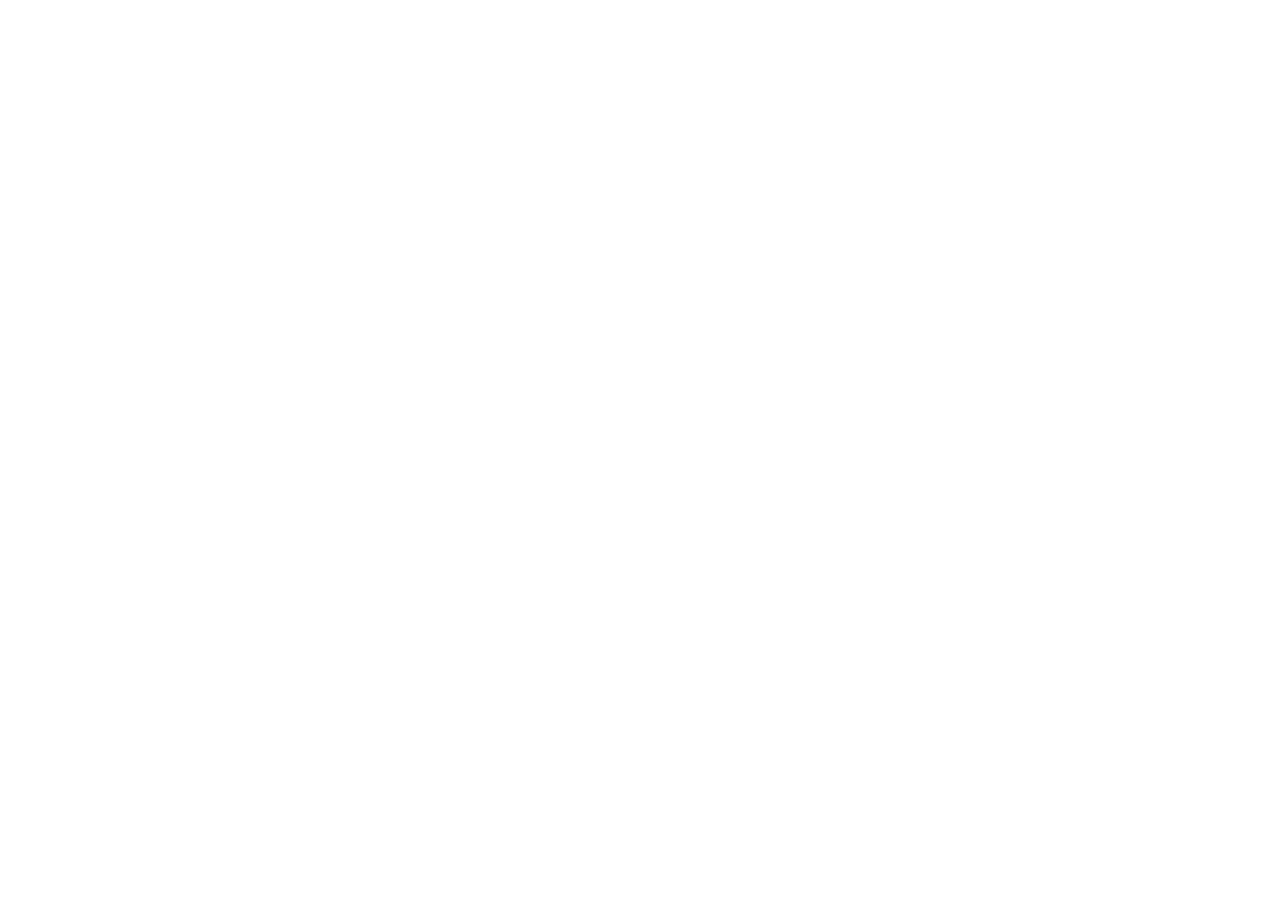
==== index.html @ 28ce80d2 "first commit" ====
<!DOCTYPE html>
<html lang="en">
<head>
    <meta charset="UTF-8">
    <meta name="viewport" content="width=device-width, initial-scale=1.0">
    <title>Martin | Home</title>
</head>
<body>
    
</body>
</html>
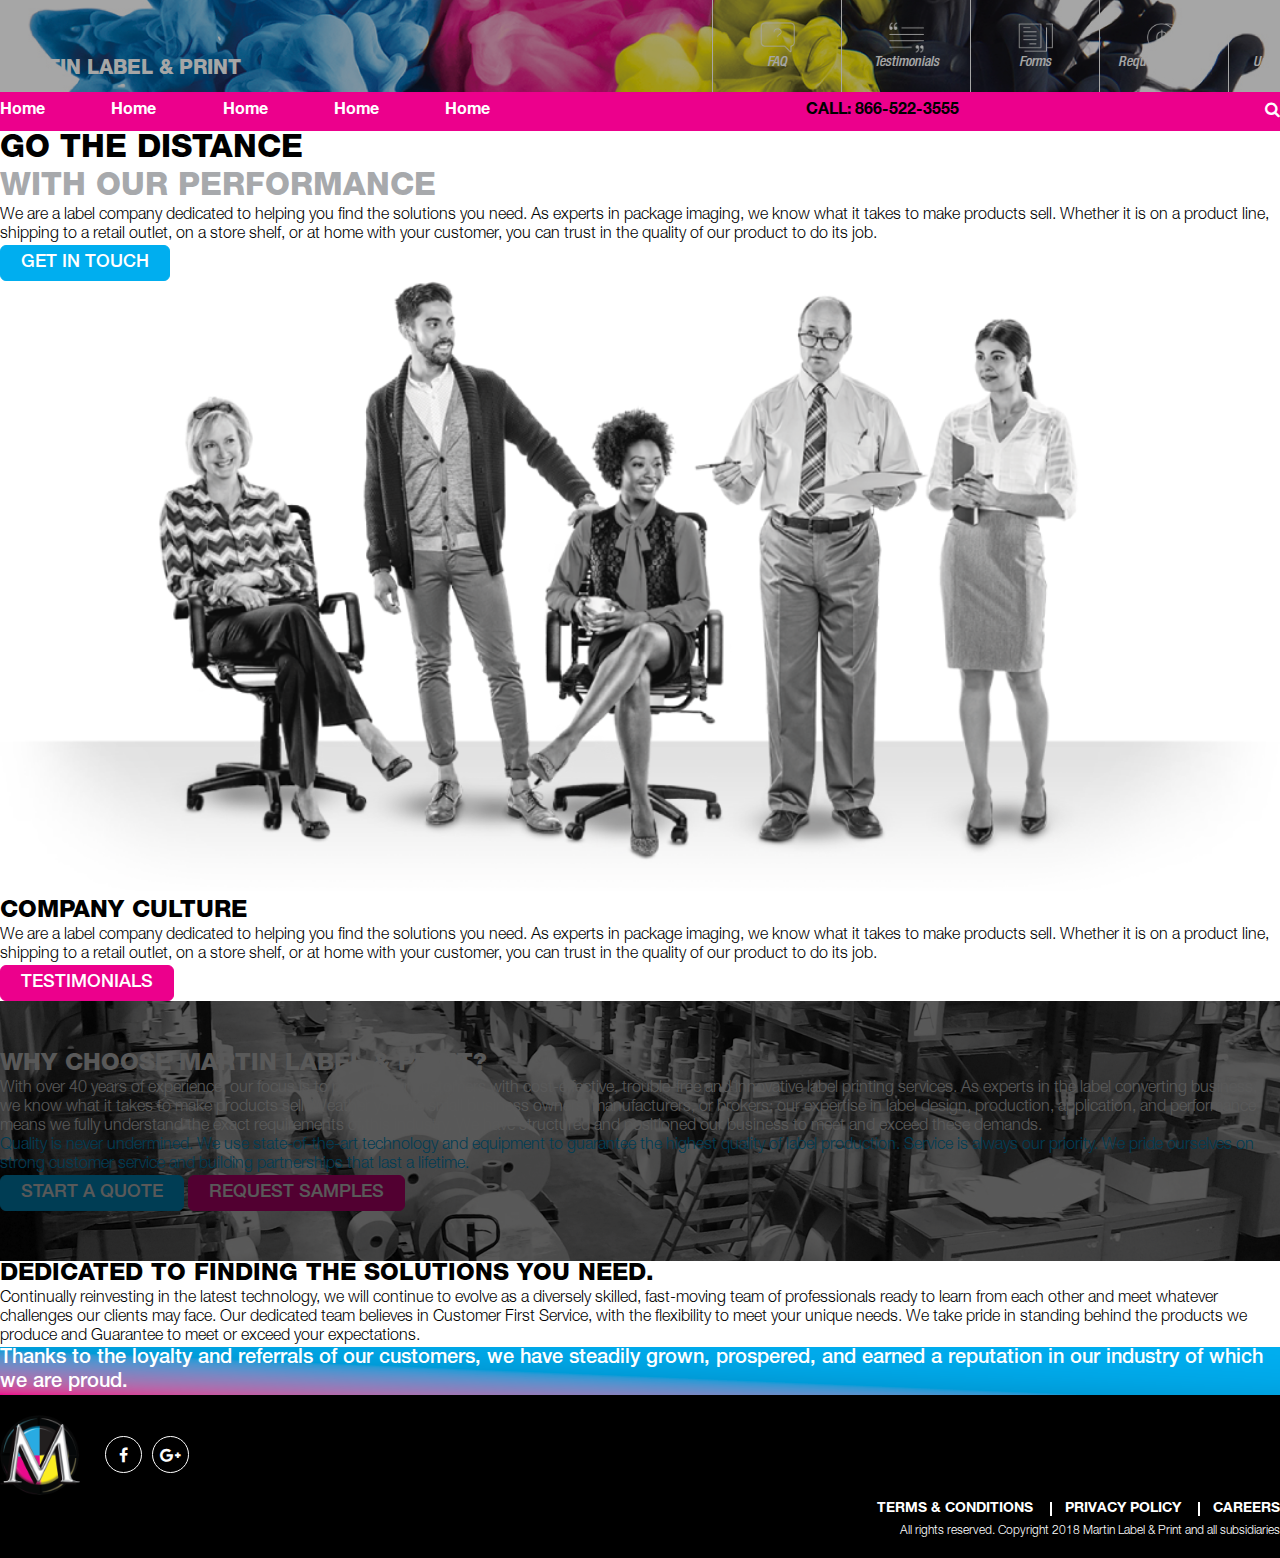
==== commit 117a1d3c: "Header Footer Home Page Done" ====
--- a/index.html
+++ b/index.html
@@ -4,8 +4,203 @@
     <meta charset="UTF-8">
     <meta name="viewport" content="width=device-width, initial-scale=1.0">
     <title>Martin | Home</title>
+    <link rel="stylesheet" href="https://cdn.jsdelivr.net/npm/bootstrap@4.6.2/dist/css/bootstrap.min.css" integrity="sha384-xOolHFLEh07PJGoPkLv1IbcEPTNtaed2xpHsD9ESMhqIYd0nLMwNLD69Npy4HI+N" crossorigin="anonymous">
+    <link rel="stylesheet" href="https://cdnjs.cloudflare.com/ajax/libs/font-awesome/4.7.0/css/font-awesome.min.css">
+    <link rel="stylesheet" href="/assets/css/style.css">
 </head>
 <body>
-    
+    <header>
+        <div class="topNavWrap">
+            <div class="container-fluid">
+                <div class="row">
+                    <div class="col-lg-8 m-auto">
+                        <div class="topNav">
+                            <div class="navLeft">
+                                <div class="siteLogo">
+                                    <img src="/assets/images/HeaderLogo.png" alt="">
+                                </div>
+                                <div class="siteTitle">
+                                    MARTIN LABEL & PRINT
+                                </div>
+                            </div>
+                            <div class="navRight">
+                                <div class="nrListWrap">
+                                    <ul class="nrlist">
+                                        <li class="nrItem"><span class="navIcon"><img src="./assets/images/headerIcon1.png" alt=""></span><span class="navTxt"><a href="javascript:(void)"> FAQ</a></span></li>
+                                        <li class="nrItem"><span class="navIcon"><img src="./assets/images/headerIcon2.png" alt=""></span><span class="navTxt"><a href="javascript:(void)"> Testimonials</a></span></li>
+                                        <li class="nrItem"><span class="navIcon"><img src="./assets/images/headerIcon3.png" alt=""></span><span class="navTxt"><a href="javascript:(void)"> Forms</a></span></li>
+                                        <li class="nrItem"><span class="navIcon"><img src="./assets/images/headerIcon4.png" alt=""></span><span class="navTxt"><a href="javascript:(void)"> Request Estimate</a></span></li>
+                                        <li class="nrItem"><span class="navIcon"><img src="./assets/images/headerIcon5.png" alt=""></span><span class="navTxt"><a href="javascript:(void)"> Upload Artwork</a></span></li>
+                                    </ul>
+                                </div>
+                            </div>
+                        </div>
+                    </div>
+                </div>
+            </div>
+        </div>
+        <div class="bottomNavWrap">
+            <div class="container-fluid">
+                <div class="row">
+                    <div class="col-lg-8 m-auto">
+                        <div class="bottomNav">
+                            <ul class="bnList">
+                                <li class="bnItem">Home</li>
+                                <li class="bnItem">Home</li>
+                                <li class="bnItem">Home</li>
+                                <li class="bnItem">Home</li>
+                                <li class="bnItem">Home</li>
+                            </ul>
+                            <div class="bncntct">
+                                <a href="tel:+">CALL: 866-522-3555</a>
+                            </div>
+                            <div class="bnSrch">
+                                <i class="fa fa-search"></i>
+                                <input type="search" name="" hidden id="">
+                            </div>
+                        </div>
+                    </div>
+                </div>
+            </div>
+        </div>
+    </header>
+    <main>
+        <section class="py-5">
+            <div class="container-fluid">
+                <div class="row">
+                    <div class="col-lg-8 m-auto">
+                        <div>
+                            <h1 class="hedngOne">
+                                GO THE DISTANCE <br><span class="gryTxt"> WITH OUR PERFORMANCE</span>
+                            </h1>
+                        </div>
+                        <div>
+                            <p class="prmryCntnt py-4">We are a label company dedicated to helping you find the solutions you need. As experts in package imaging, we know what it takes to make products sell. Whether it is on a product line, shipping to a retail outlet, on a store shelf, or at home with your customer, you can trust in the quality of our product to do its job.</p>
+                        </div>
+                        <div>
+                            <button class="btnPrmry">GET IN TOUCH</button>
+                        </div>
+                    </div>
+                </div>
+            </div>
+        </section>
+        <section class="cmpnyCulturSec">
+                <div class="container-fluid">
+                    <div class="row">
+                        <div class="col-lg-11 m-auto">
+                            <div class="row">
+                                <div class="col-lg-6">
+                                    <div class="clturImg">
+                                        <img src="/assets/images/CulturImg.png" alt="">
+                                    </div>
+                                </div>
+                                <div class="col-lg-6">
+                                    <div>
+                                        <h2 class="hedngTwo">
+                                            COMPANY CULTURE
+                                        </h2>
+                                    </div>
+                                    <div>
+                                        <p class="prmryCntnt py-4">We are a label company dedicated to helping you find the solutions you need. As experts in package imaging, we know what it takes to make products sell. Whether it is on a product line, shipping to a retail outlet, on a store shelf, or at home with your customer, you can trust in the quality of our product to do its job.</p>
+                                    </div>
+                                    <div>
+                                        <button class="btnScndry">TESTIMONIALS</button>
+                                    </div>
+                                </div>
+                            </div>
+                        </div>
+                    </div>
+                </div>
+        </section>
+        <section class="whCoseSec">
+            <div class="container-fluid">
+                <div class="row">
+                    <div class="col-lg-9 m-auto">
+                        <div>
+                            <h2 class="hedngTwo whteClr">
+                                WHY CHOOSE MARTIN LABEL & PRINT?
+                            </h2>
+                        </div>
+                        <div>
+                            <p class="prmryCntnt py-4 whteClr">With over 40 years of experience, our focus is to provide our customers with cost-effective, trouble-free and innovative label printing services. As experts in the label converting business, we know what it takes to make products sell. Weather you are small business owners, manufacturers, or brokers; our expertise in label design, production, application, and performance means we fully understand the exact requirements of this industry. We have structured and positioned our business to meet and exceed these demands.</p>
+                            <p class="prmryCntnt py-4 prmryClr">Quality is never undermined. We use state-of-the-art technology and equipment to guarantee the highest quality of label production. Service is always our priority. We pride ourselves on strong customer service and building partnerships that last a lifetime.</p>
+                        </div>
+                        <div class="text-right">
+                            <button class="btnPrmry mr-2">START A QUOTE</button>
+                            <button class="btnScndry">REQUEST SAMPLES</button>
+                        </div>
+                    </div>
+                </div>
+            </div>
+        </section>
+        <section class="dedctdSec py-5">
+            <div class="container-fluid">
+                <div class="row">
+                    <div class="col-lg-9 m-auto text-center">
+                        <div>
+                            <h2 class="hedngTwo ">
+                                DEDICATED TO FINDING THE SOLUTIONS YOU NEED.
+                            </h2>
+                        </div>
+                        <div>
+                            <p class="prmryCntnt py-4 ">Continually reinvesting in the latest technology, we will continue to evolve as a diversely skilled, fast-moving team of professionals ready to learn from each other and meet whatever challenges our clients may face. Our dedicated team believes in Customer First Service, with the flexibility to meet your unique needs. We take pride in standing behind the products we produce and Guarantee to meet or exceed your expectations.</p>
+                        </div>
+                    </div>
+                </div>
+            </div>
+        </section>
+        <section class="loyltySec py-5">
+            <div class="container-fluid">
+                <div class="row">
+                    <div class="col-lg-9 m-auto">
+                        <p class="prmryCntnt md whteClr">
+                            Thanks to the loyalty and referrals of our customers, we have steadily grown, prospered, and earned a reputation in our industry of which we are proud.
+                        </p>
+                    </div>
+                </div>
+            </div>
+        </section>
+    </main>
+    <footer class="ftrSec">
+        <div class="container-fluid">
+            <div class="row">
+                <div class="col-lg-9 m-auto">
+                    <div class="row">
+                        <div class="col-lg-4">
+                            <div class="fotrLeft">
+                                <div class="ftrLogo">
+                                    <div class="flImg">
+                                        <img src="/assets/images/HeaderLogo.png" alt="">
+                                    </div>
+                                </div>
+                                <div class="soclIcon">
+                                    <ul class="sclIcnList">
+                                        <li><i class="fa fa-facebook"></i></li>
+                                        <li><i class="fa fa-google-plus"></i></li>
+                                    </ul>
+                                </div>
+                            </div>
+                        </div>
+                        <div class="col-lg-8">
+                            <div class="ftListWrap">
+                                <ul class="ftList">
+                                    <li>TERMS & CONDITIONS</li>
+                                    <li>PRIVACY POLICY</li>
+                                    <li>CAREERS</li>
+                                </ul>
+                                <p class="ftTxt">All rights reserved. Copyright 2018 Martin Label & Print and all subsidiaries</p>
+                            </div>
+                        </div>
+                    </div>
+                </div>
+            </div>
+        </div>
+    </footer>
+
+<script src="https://code.jquery.com/jquery-3.7.1.min.js" integrity="sha256-/JqT3SQfawRcv/BIHPThkBvs0OEvtFFmqPF/lYI/Cxo=" crossorigin="anonymous"></script>
+<script src="https://cdn.jsdelivr.net/npm/popper.js@1.16.1/dist/umd/popper.min.js" integrity="sha384-9/reFTGAW83EW2RDu2S0VKaIzap3H66lZH81PoYlFhbGU+6BZp6G7niu735Sk7lN" crossorigin="anonymous"></script>
+<script src="https://cdn.jsdelivr.net/npm/bootstrap@4.6.2/dist/js/bootstrap.min.js" integrity="sha384-+sLIOodYLS7CIrQpBjl+C7nPvqq+FbNUBDunl/OZv93DB7Ln/533i8e/mZXLi/P+" crossorigin="anonymous"></script>
+
+<script src="/assets/js/script.js"></script>
 </body>
 </html>--- a/assets/css/style.css
+++ b/assets/css/style.css
@@ -0,0 +1,429 @@
+@font-face {
+    font-family: 'HelveticaNeueLTProHv';
+    src: url('/assets/fonts/HelveticaNeueLTPro-Hv.otf')
+}
+@font-face {
+    font-family: 'HelveticaNeueLTProTh';
+    src: url('/assets/fonts/HelveticaNeueLTPro-Th.otf')
+}
+@font-face {
+    font-family: 'HelveticaNeueLTProLt';
+    src: url('/assets/fonts/HelveticaNeueLTPro-Lt.otf')
+}
+@font-face {
+    font-family: 'HelveticaNeueLTProMdCnO';
+    src: url('/assets/fonts/HelveticaNeueLTPro-MdCnO.otf')
+}
+@font-face {
+    font-family: 'HelveticaNeueLTProMd';
+    src: url('/assets/fonts/HelveticaNeueLTPro-Md.otf')
+}
+@font-face {
+    font-family: 'HelveticaNeueLTProBd';
+    src: url('/assets/fonts/HelveticaNeueLTPro-Bd.otf')
+}
+@font-face {
+    font-family: 'HelveticaNeueLTProBdCn';
+    src: url('/assets/fonts/HelveticaNeueLTPro-BdCn.otf')
+}
+/* Preset CSS Styling Start's Here */
+
+
+/*
+ v1.0
+Author: Irfan Ali - 
+Email : engr.irfanali970@gmail.com */
+
+html,
+body,
+div,
+span,
+object,
+iframe,
+h1,
+h2,
+h3,
+h4,
+h5,
+h6,
+p,
+blockquote,
+pre,
+abbr,
+address,
+cite,
+code,
+del,
+dfn,
+em,
+img,
+ins,
+kbd,
+q,
+samp,
+small,
+strong,
+sub,
+sup,
+var,
+b,
+i,
+dl,
+dt,
+dd,
+ol,
+ul,
+li,
+fieldset,
+form,
+label,
+legend,
+table,
+caption,
+tbody,
+tfoot,
+thead,
+tr,
+th,
+td,
+article,
+aside,
+canvas,
+details,
+figcaption,
+figure,
+footer,
+header,
+hgroup,
+menu,
+nav,
+section,
+summary,
+time,
+mark,
+audio,
+video {
+    margin: 0;
+    padding: 0;
+    border: 0;
+    outline: 0;
+    background: transparent;
+}
+.redTxt{
+    color: var(--red);
+}
+a {
+    margin: 0;
+    padding: 0;
+    font-size: 100%;
+    vertical-align: baseline;
+    background: transparent;
+    text-decoration: none;
+}
+
+input,
+select {
+    vertical-align: middle;
+    outline: none;
+}
+
+input:focus,
+select:focus,
+button:focus {
+    outline: none;
+}
+
+html {
+    scroll-behavior: smooth;
+}
+
+.noHover {
+    pointer-events: none;
+}
+
+
+/* Preset CSS Styling End's Here */
+body{
+    font-family: 'HelveticaNeueLTProLt';
+}
+/* Header Styling Starts Here */
+
+    .topNavWrap{
+        background-image: url("/assets/images/headerbg.png");
+        background-position: center;
+        background-size: cover;
+        background-repeat: no-repeat;
+        position: relative;
+    }
+    .topNavWrap::before {
+        position: absolute;
+        top: 0;
+        left: 0;
+        width: 100%;
+        height: 100%;
+        background: #00000059;
+        content: "";
+    }
+    .nrlist {
+        display: flex;
+        list-style: none;
+    }
+    
+    .topNav {
+        display: flex;
+        justify-content: space-between;
+        color: #fff;
+    }
+    .nrlist>.nrItem {
+        display: flex;
+        align-items: center;
+        flex-wrap: wrap;
+        justify-content: center;
+        padding: 20px 14px;
+        border-left: 1px solid #fff;
+        font-size: 14px;
+        max-width: 100px;
+        text-align: center;
+        /* width: 100%; */
+        flex: 0 0 calc(100% / 5);
+        line-height: 1.2;
+        cursor: pointer;
+        font-family: 'HelveticaNeueLTProMdCnO';
+        transition: ease-in-out .35s;
+    
+    }
+    .siteLogo {
+        width: 100px;
+        height: 100px;
+        margin-bottom: -50px;
+        position: absolute;
+        left: -100px;
+        bottom: -20px;
+
+    }
+    .siteLogo img{
+        width: 100%;
+        height: 100%;
+        object-fit: contain;
+    }
+    .nrlist>.nrItem a{
+        color: #fff;
+        text-decoration: none;
+    }
+    .nrlist>.nrItem:hover {
+        background: #00aeef;
+    }
+    .navIcon {
+        width: 35px;
+        height: 35px;
+    }
+    
+    .navIcon>img {
+        width: 100%;
+        height: 100%;
+        object-fit: contain;
+    }
+    .navTxt{
+        width: 100%;
+    }
+    .navLeft {
+        display: flex;
+        align-items: flex-end;
+    }
+    
+    .siteTitle {
+        font-family: 'HelveticaNeueLTProHv';
+        font-size: 20px;
+        margin-bottom: 10px;
+    }
+    
+    .nrlist>.nrItem:last-child {
+        border-right: 1px solid #fff;
+    }
+    .bnList {
+        list-style: none;
+    display: flex;
+    max-width: 500px;
+    width: 100%;
+    justify-content: space-between;
+    }
+    li.bnItem {
+        padding: 10px 10px;
+    }
+    
+    .bncntct {
+        max-width: 170px;
+        width: 100%;
+        text-align: center;
+    }
+    .bncntct>a{
+        color: #000;
+    }
+    li.bnItem:first-child {
+        padding-left: 0;
+    }
+    .bottomNav {
+        display: flex;
+        justify-content: space-between;
+        align-items: center;
+        font-family: HelveticaNeueLTProBd;
+        font-size: 16px;
+    }
+    .bottomNavWrap{
+        background: #ec008c;
+        color: #fff;
+    }
+    .hedngOne {
+        font-family: HelveticaNeueLTProHv;
+    }
+    .hedngTwo {
+        font-family: HelveticaNeueLTProHv;
+    }
+    .gryTxt{
+        color: #a7a9ac;
+    }
+    .prmryCntnt{
+        font-size: 16px;
+    }
+    .prmryCntnt.md{
+        font-size: 20px;
+        font-family: HelveticaNeueLTProMd;
+    }
+    .prmryClr{
+        color: #00aeef !important;
+    }
+    .whteClr{
+        color: #fff !important;
+    }
+    
+    .btnPrmry{
+        display: inline-block;
+        background: #00aeef;
+        text-align: center;
+        padding: 6px 20px;
+        border-radius: 6px;
+        outline: none;
+        font-size: 18px;
+        border: 1px solid #00aeef;
+        font-family: HelveticaNeueLTProMd;
+        color: #fff;
+    }
+    .btnScndry{
+        display: inline-block;
+        background: #ec008c;
+        text-align: center;
+        padding: 6px 20px;
+        border-radius: 6px;
+        outline: none;
+        font-size: 18px;
+        border: 1px solid #ec008c;
+        font-family: HelveticaNeueLTProMd;
+        color: #fff;
+    }
+    .clturImg>img{
+        width: 100%;
+        height: 100%;
+        object-fit: cover;
+    }
+/* Header Styling Ends Here */
+/* Main Styling Starts Here */
+
+.whCoseSec{
+    position: relative;
+    padding: 50px 0;
+    background-image: url("/assets/images/whyUsImg.png");
+    background-position: center;
+    background-repeat: no-repeat;
+    background-size: cover;
+}
+.whCoseSec::before{
+    position: absolute;
+    content: "";
+    top: 0;
+    left: 0;
+    width: 100%;
+    height: 100%;
+    object-fit: cover;
+    background-color: #000000a6;
+}
+.loyltySec{
+    background-image: url("/assets/images/loyltySecImg.png");
+    background-position: center;
+    background-repeat: no-repeat;
+    background-size: 100% 100%;
+}
+/* Main Styling Ends Here */
+.ftrSec{
+    background-color: #000;
+    color: #fff;
+    padding: 20px 0;
+}
+.sclIcnList {
+    display: flex;
+    list-style: none;
+}
+
+.flImg {
+    width: 80px;
+    height: 80px;
+    margin-right: 20px;
+}
+
+.flImg>img {
+    width: 100%;
+    height: 100%;
+}
+
+.sclIcnList>li {
+    width: 35px;
+    height: 35px;
+    text-align: center;
+    border: 1px solid;
+    border-radius: 50%;
+    display: flex;
+    align-items: center;
+    justify-content: center;
+    margin: 5px;
+}
+.fotrLeft{
+    display: flex;
+    align-items: center;
+}
+.ftListWrap {
+    text-align: right;
+    display: flex;
+    flex-direction: column;
+    height: 100%;
+    align-items: flex-end;
+    justify-content: center;
+}
+
+.ftList {
+    list-style: none;
+    display: flex;
+    justify-content: flex-end;
+    align-items: center;
+}
+
+.ftList>li {
+    margin: 6px 16px;
+    font-family: HelveticaNeueLTProBd;
+    font-size: 14px;
+    position: relative;
+}
+.ftList>li + li::before{
+    content: "";
+    position: absolute;
+    width: 2px;
+    height: 14px;
+    background-color: #fff;
+    left: -15px;
+    top: 50%;
+    transform: translateY(-50%);
+}
+.ftList>li:last-child{
+    margin-right: 0px;
+}
+.ftTxt {
+    font-size: 12px;
+}